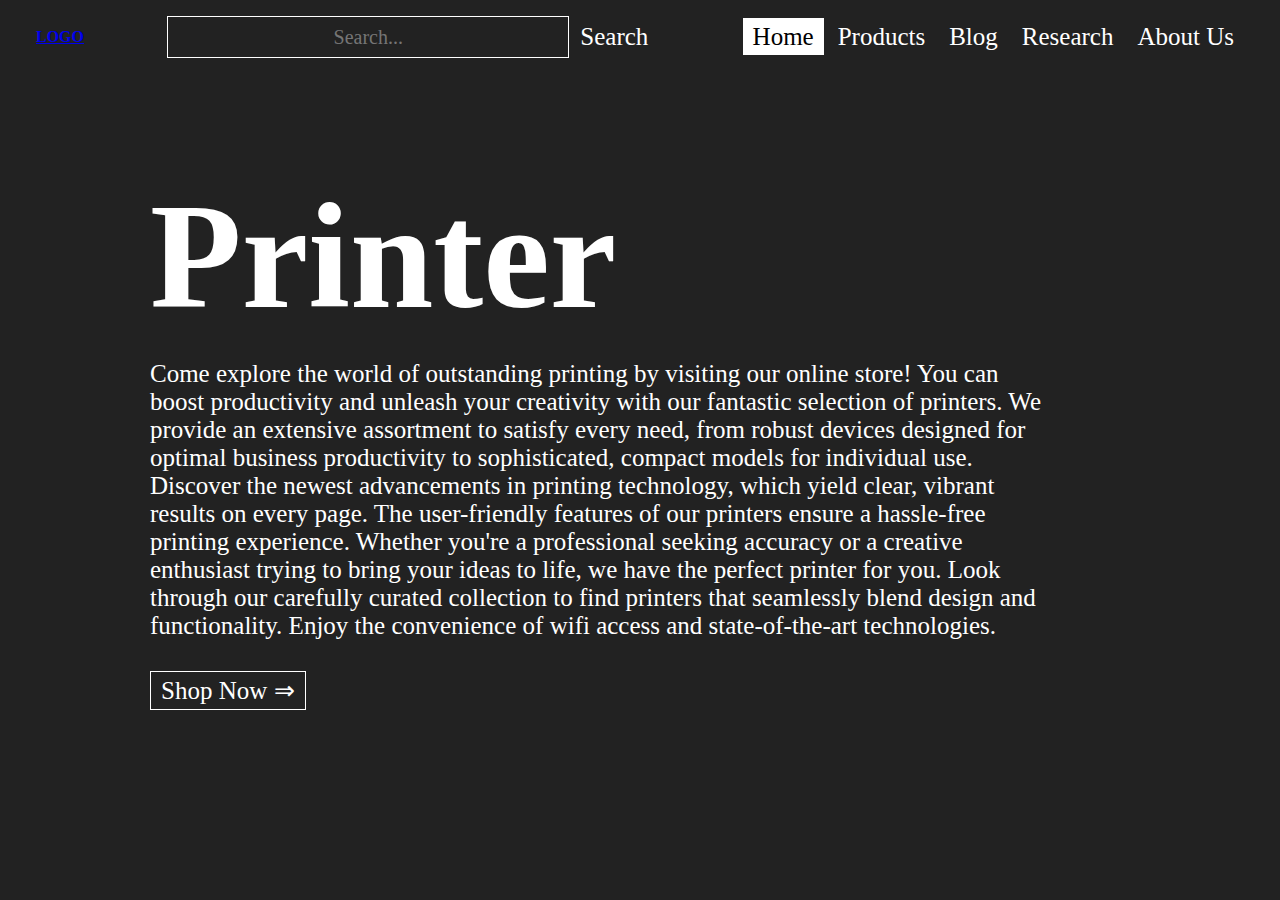
==== index.html @ 5564cded "Add files via upload" ====
<!DOCTYPE html>
<html lang="en">
<head>
    <meta charset="UTF-8">
    <meta name="viewport" content="width=device-width, initial-scale=1.0">
    <title>Printer</title>
    <link rel="stylesheet" href="style.css">
</head>
<body>
    <header>
        <div class="navbar">
            <nav>
                <div class="logo">
                    <a href="index.html">
                        <!-- <img src="headlogo.png" alt="logo.png" width="50px"> -->
                        <h4>LOGO</h4>
                    </a>
                </div>

                <div class="search-d">
                    <input type="text" id="search" class="search" placeholder="Search...">
                    <button type="button" id="search-btn" class="search-btn">Search</button>
                </div>
                
                <div class="centercont">
                    <ul>
                        <li><a href="index.html" style="background-color: white; color: black;">Home</a></li>
                        <li><a href="products.html">Products</a></li>
                        <li><a href="#">Blog</a></li>
                        <li><a href="#">Research</a></li>
                        <li><a href="#">About Us</a></li>
                        
                    </ul>
                </div>
            </nav>
        </div>
    </header>

    <section class="maincont">
        <div>
            <h1 id="heading">Printer</h1>
            <br>
            <p>Come explore the world of outstanding printing by visiting our online store! You can boost productivity and unleash your creativity with our fantastic selection of printers. We provide an extensive assortment to satisfy every need, from robust devices designed for optimal business productivity to sophisticated, compact models for individual use. Discover the newest advancements in printing technology, which yield clear, vibrant results on every page. The user-friendly features of our printers ensure a hassle-free printing experience. Whether you're a professional seeking accuracy or a creative enthusiast trying to bring your ideas to life, we have the perfect printer for you. Look through our carefully curated collection to find printers that seamlessly blend design and functionality. Enjoy the convenience of wifi access and state-of-the-art technologies.</p>
            <br><br>
            <a href="#">Shop Now &rArr;</a>
        </div>
    </section>
    <script src="script.js"></script>
</body>
</html>
---- style.css ----
*{
    margin: 0;
    padding: 0;
    font-family: century gothic;
}

body{
    height: 900px;
    background: #222222;
    background-size: cover;
    background-position: center;
}

.navbar{
    height: 70px;
}

.navbar nav{
    display: flex;
    align-items: center;
    justify-content: space-between;
    margin-right: 20px;
    margin-left: 20px;
    padding: 16px;
}

.navbar nav ul li{
    display: inline-block;
}


.navbar nav ul li a, .contact a{
    text-decoration: none;
    padding: 5px 10px;
    color: black;
    font-size: 25px;
    transition: 0.5s ease;
    color: white;
}

.navbar nav ul li a:hover{
    background-color: white;
    color: black;
}

section{
    height: 800px;
    padding: 150px;
    padding-top: 100px;
    box-sizing: border-box;
    display: flex;
}

section h1{
    font-size: 150px;
    color: white;
}

section p{
    font-size: 25px;
    width: 900px;
    color: white;
}

.maincont a{
    text-decoration: none;
    padding: 5px 10px;
    color: black;
    font-size: 25px;
    transition: 0.5s ease;
    color: white;
    border: 1px solid;
}

section a:hover{
    background-color: white;
    color: black;
    box-shadow: 4px 4px 0px rgba(255,255,255,0.4);
}

.search-d{
    display: flex;
    gap: 0px;
}

.search{
    width: 400px;
    background: transparent;
    outline: none;
    height: 40px;
    border: 1px solid white;
    text-align: center;
    color: white;
    font-size: 20px;
}
.search-btn{
    padding: 3px 10px;
    background: transparent;
    outline: none;
    border: 1px solid transparent;
    text-align: center;
    color: white;
    cursor: pointer;
    font-size: 25px;
    transition: 0.4s ease;
}

.search-btn:hover{
    background-color: white;
    color: black;
    box-shadow: 4px 4px 0px rgba(255,255,255,0.4);
}
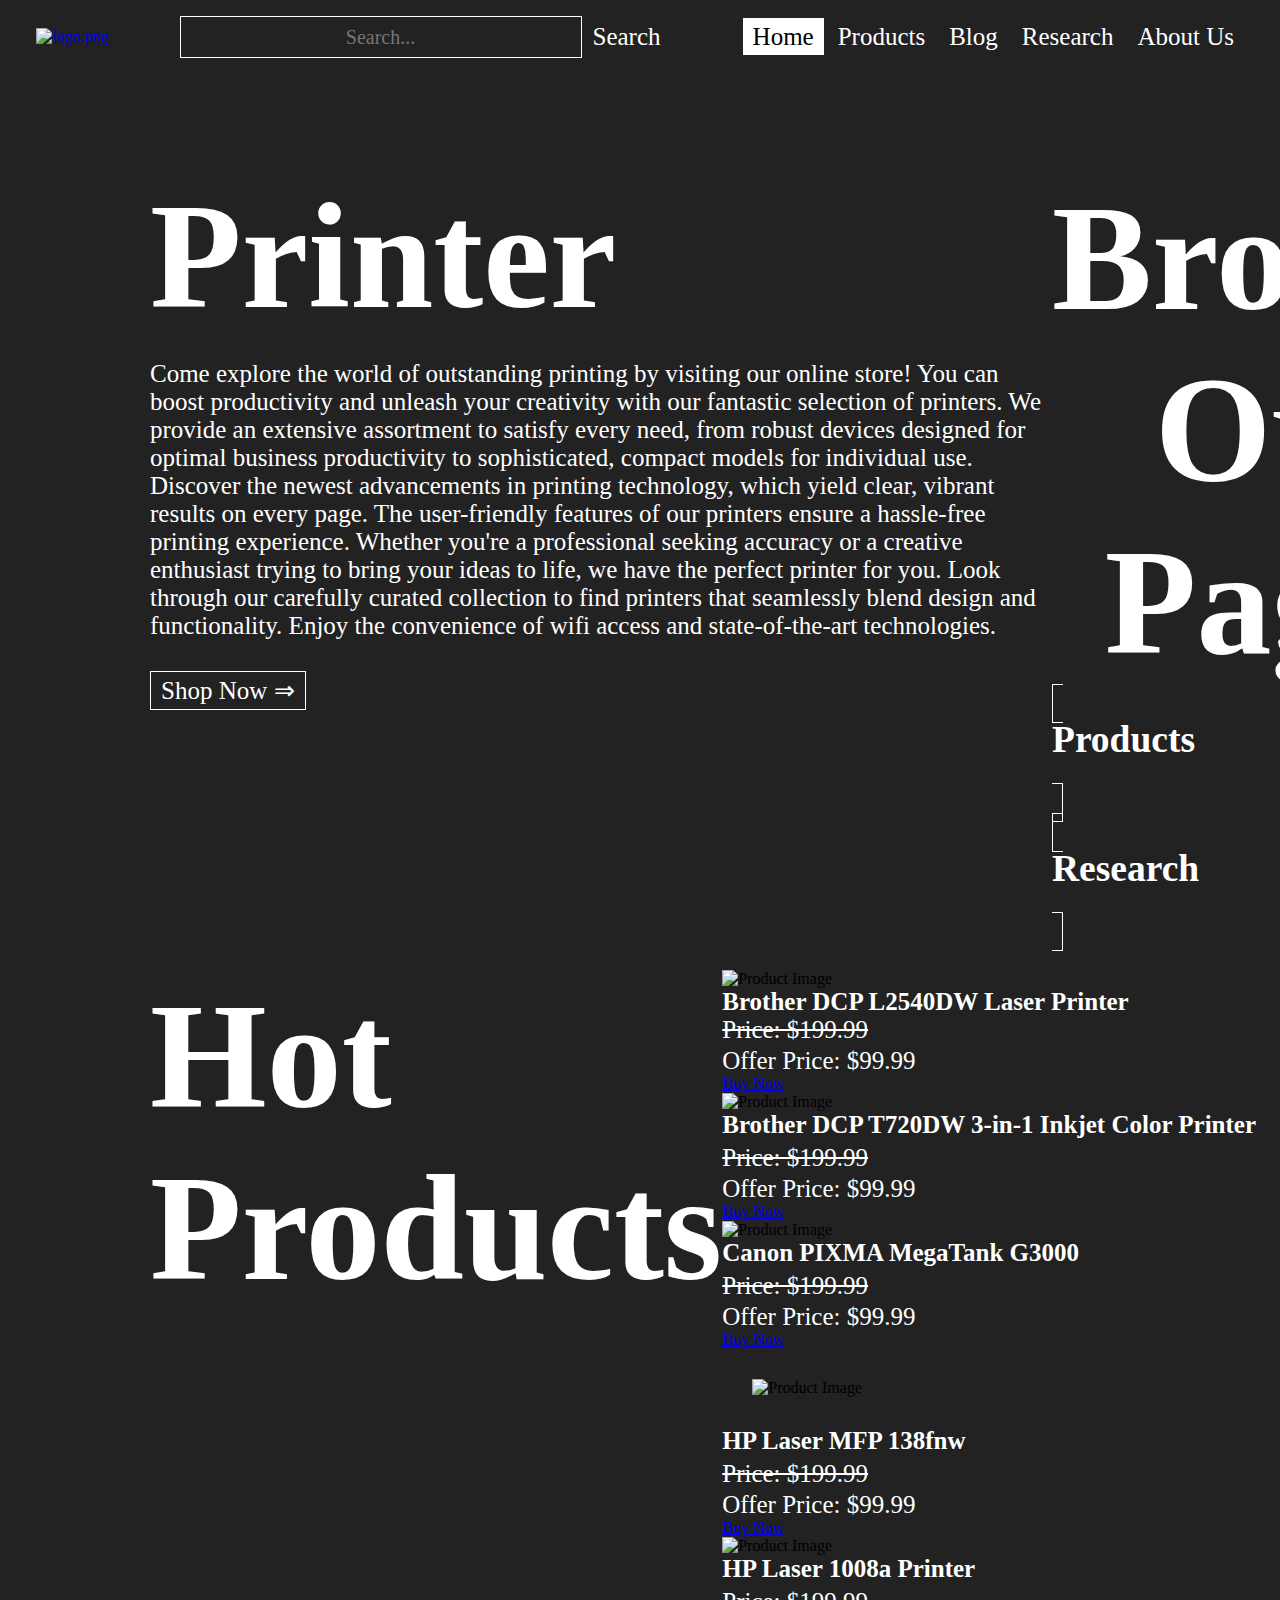
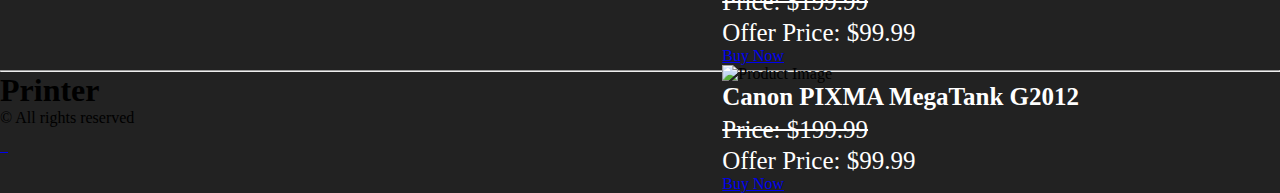
==== commit f7acb752: "Update index.html" ====
--- a/index.html
+++ b/index.html
@@ -7,13 +7,13 @@
     <link rel="stylesheet" href="style.css">
 </head>
 <body>
+    <!-- navbar and the header section  -->
     <header>
         <div class="navbar">
             <nav>
                 <div class="logo">
                     <a href="index.html">
-                        <!-- <img src="headlogo.png" alt="logo.png" width="50px"> -->
-                        <h4>LOGO</h4>
+                        <img src="logo.png" alt="logo.png" width="100px">
                     </a>
                 </div>
 
@@ -36,15 +36,138 @@
         </div>
     </header>
 
+    <!-- the heading and the browse pages content -->
+    <!-- the heading and the description and shop now button-->
     <section class="maincont">
-        <div>
+        <div class="maindesc">
             <h1 id="heading">Printer</h1>
             <br>
             <p>Come explore the world of outstanding printing by visiting our online store! You can boost productivity and unleash your creativity with our fantastic selection of printers. We provide an extensive assortment to satisfy every need, from robust devices designed for optimal business productivity to sophisticated, compact models for individual use. Discover the newest advancements in printing technology, which yield clear, vibrant results on every page. The user-friendly features of our printers ensure a hassle-free printing experience. Whether you're a professional seeking accuracy or a creative enthusiast trying to bring your ideas to life, we have the perfect printer for you. Look through our carefully curated collection to find printers that seamlessly blend design and functionality. Enjoy the convenience of wifi access and state-of-the-art technologies.</p>
             <br><br>
             <a href="#">Shop Now &rArr;</a>
         </div>
+
+        <!-- code of Browse our pages section -->
+        <div class="pages">
+            <table class="browse-table" align="center">
+                <tr>
+                    <th colspan="2"><h1>Browse Our Pages</h1></th>
+                </tr>
+                <tr>
+                    <td>
+                        <a href="products.html">
+                            <div class="card">
+                            <h2>Products</h2>
+                            <img src="images/Products.png" alt="" width="300px">
+                        </div>
+                        </a>
+                    </td>
+                    <td>
+                        <a href="#">
+                            <div class="card">
+                            <h2>Blog</h2>
+                            <img src="images/Products.png" alt="" width="300px">
+                        </div>
+                        </a>
+                    </td>
+                </tr>
+                <tr>
+                    <td>
+                        <a href="#">
+                            <div class="card">
+                            <h2>Research</h2>
+                            <img src="images/Products.png" alt="" width="300px">
+                        </div>
+                        </a>
+                    </td>
+                    <td>
+                        <a href="#">
+                            <div class="card">
+                            <h2>About Us</h2>
+                            <img src="images/Products.png" alt="" width="300px">
+                        </div>
+                        </a>
+                    </td>
+                </tr>
+            </table>
+        </div>
     </section>
+
+    <section class="product-sec">
+        <div class="header-home">
+            <h1 style="margin-bottom: 40px;">Hot Products</h1>
+        </div>
+        <div class="product-main">
+            <div class="main-content" id="laser">
+                <img src="images/Printer/DCP.jpg" alt="Product Image" width="250px" height="250px" id="mainimg1">
+                <p><b>Brother DCP L2540DW Laser Printer</b></p>
+                <p style="margin-bottom: 3px;"><del>Price: $199.99</del></p>
+                <p>Offer Price: $99.99</p>
+                
+                <a href="#" onclick="alert('Added to cart')">Buy Now</a>
+            </div>
+            <div class="main-content" id="card-hov">
+                <img src="images/Printer/T720DW.jpg" alt="Product Image" width="250px" height="250px" id="mainimg4">
+                <p style="margin-bottom: 5px;"><b>Brother DCP T720DW 3-in-1 Inkjet Color Printer</b></p>
+                <p style="margin-bottom: 3px;"><del>Price: $199.99</del></p>
+                <p>Offer Price: $99.99</p>
+                <a href="#" onclick="alert('Added to cart')">Buy Now</a>
+            </div>
+            <div class="main-content" id="card-hov">
+                <img src="images/Printer/2331.jpg" alt="Product Image" width="250px" height="250px">
+                <p style="margin-bottom: 5px;"><b>Canon PIXMA MegaTank G3000</b></p>
+                <p style="margin-bottom: 3px;"><del>Price: $199.99</del></p>
+                <p>Offer Price: $99.99</p>
+                <a href="#" onclick="alert('Added to cart')">Buy Now</a>
+            </div>
+
+            <div class="main-content" id="laser2">
+                <img src="images/Printer/Hp.jpg" alt="Product Image" width="250px" height="250px" style="padding: 30px; box-sizing: border-box;">
+                <p style="margin-bottom: 5px;"><b>HP Laser MFP 138fnw</b></p>
+                <p style="margin-bottom: 3px;"><del>Price: $199.99</del></p>
+                <p>Offer Price: $99.99</p>
+                <a href="#" onclick="alert('Added to cart')">Buy Now</a>
+            </div>
+
+            <div class="main-content" id="laser4">
+                <img src="images/Printer/hp2.jpg" alt="Product Image" width="250px" height="250px">
+                <p style="margin-bottom: 5px;"><b>HP Laser 1008a Printer</b></p>
+                <p style="margin-bottom: 3px;"><del>Price: $199.99</del></p>
+                <p>Offer Price: $99.99</p>
+                <a href="#" onclick="alert('Added to cart')">Buy Now</a>
+            </div>
+
+            <div class="main-content" id="card-hov">
+                <img src="images/Printer/pixma.jpg" alt="Product Image" width="250px" height="250px">
+                <p style="margin-bottom: 5px;"><b>Canon PIXMA MegaTank G2012</b></p>
+                <p style="margin-bottom: 3px;"><del>Price: $199.99</del></p>
+                <p>Offer Price: $99.99</p>
+                <a href="#" onclick="alert('Added to cart')">Buy Now</a>
+            </div>
+            
+        </div>
+
+        <a href="products.html" class="allpros">
+            See All Products
+        </a>
+    </section>
+    <hr>
+
+    <footer class="foot">
+        <h1>Printer</h1>
+        <p style="margin-bottom: 10px;">&copy; All rights reserved</p>
+        <a href="https://www.instagram.com">
+            <img src="images/socials/instagram.png" alt="" width="35px">
+        </a>
+        <a href="https://www.instagram.com">
+            <img src="images/socials/facebook.png" alt="" width="35px">
+        </a>
+        <a href="https://www.instagram.com">
+            <img src="images/socials/gmail.png" alt="" width="35px">
+        </a>
+    </footer>
+
+
     <script src="script.js"></script>
 </body>
-</html>+</html>
